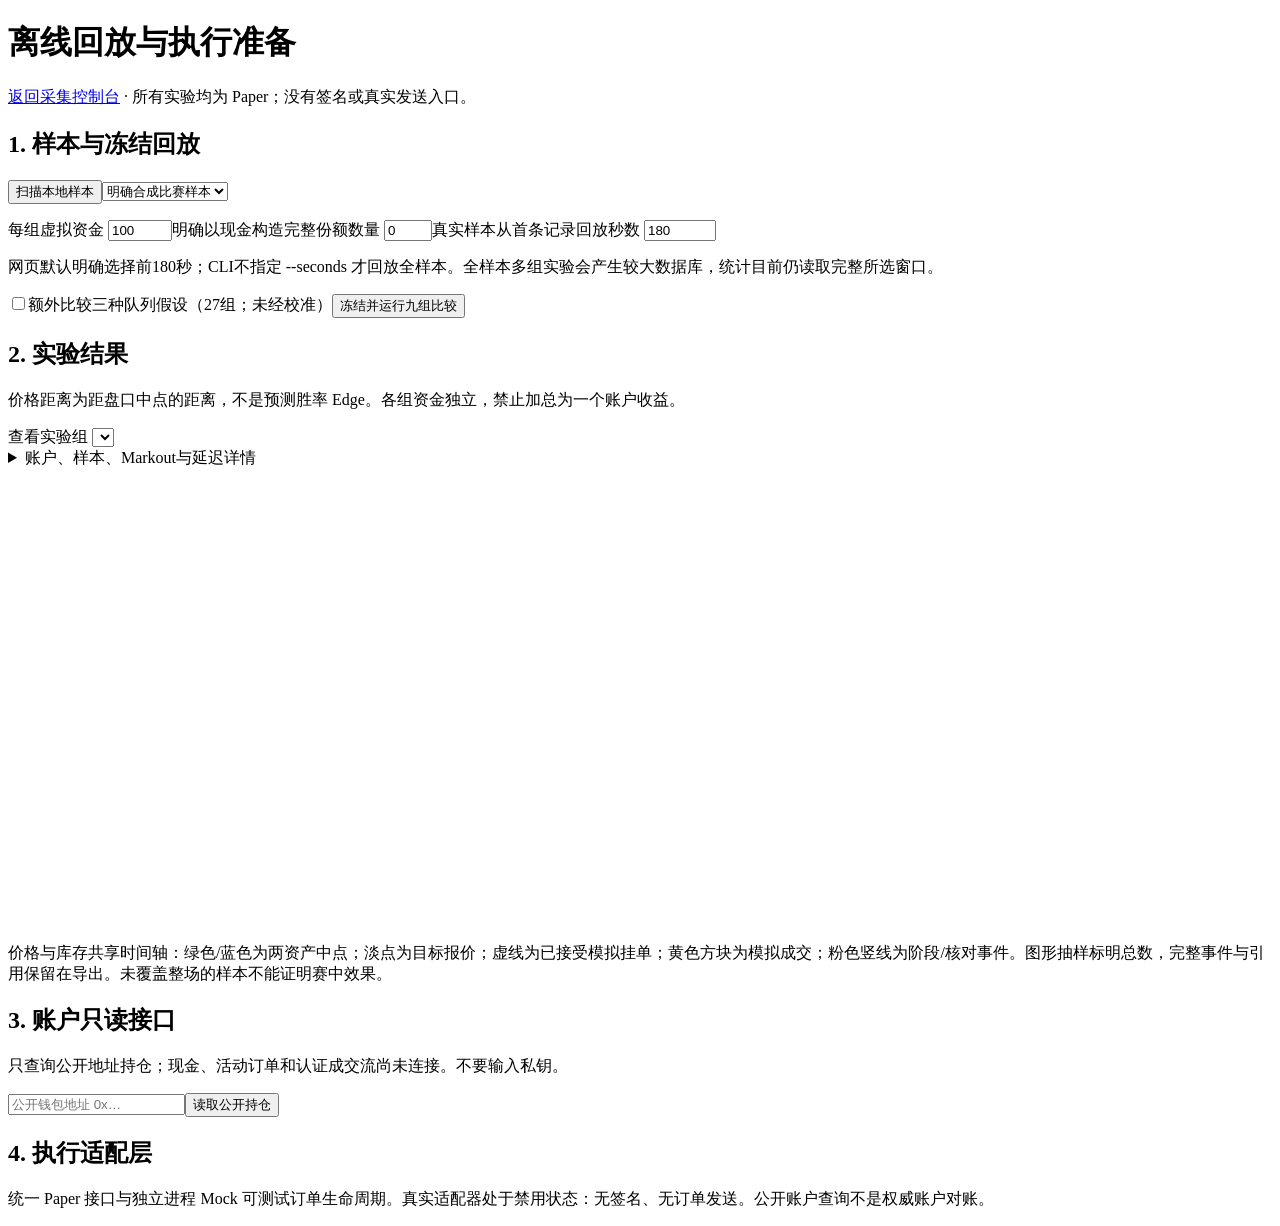
==== nba_recorder/console/static/offline.html @ 4af71965 "Add offline replay experiments review and isolated Paper execution preparation" ====
<!doctype html><html lang="zh-CN"><head><meta charset="utf-8"><meta name="viewport" content="width=device-width,initial-scale=1"><link rel="stylesheet" href="/style.css"><link rel="stylesheet" href="/offline.css"><title>离线研究与执行准备</title></head><body><main>
<h1>离线回放与执行准备</h1><p><a href="/">返回采集控制台</a> · 所有实验均为 Paper；没有签名或真实发送入口。</p>
<section><h2>1. 样本与冻结回放</h2><button id="refresh">扫描本地样本</button><select id="sample"><option value="synthetic">明确合成比赛样本</option></select><p id="sample-info"></p>
<label>每组虚拟资金 <input id="budget" type="number" value="100" min="1" max="1000"></label><label>明确以现金构造完整份额数量 <input id="split" type="number" value="0" min="0" max="15"></label><label>真实样本从首条记录回放秒数 <input id="seconds" type="number" value="180" min="1" max="28800"></label><p>网页默认明确选择前180秒；CLI不指定 --seconds 才回放全样本。全样本多组实验会产生较大数据库，统计目前仍读取完整所选窗口。</p>
<label><input id="sensitivity" type="checkbox">额外比较三种队列假设（27组；未经校准）</label><button id="run">冻结并运行九组比较</button><p id="status"></p></section>
<section><h2>2. 实验结果</h2><p>价格距离为距盘口中点的距离，不是预测胜率 Edge。各组资金独立，禁止加总为一个账户收益。</p><div id="results"></div><label>查看实验组 <select id="lane"></select></label><div id="exports"></div><details><summary>账户、样本、Markout与延迟详情</summary><pre id="details"></pre></details><canvas id="offline-chart" width="1000" height="300"></canvas><canvas id="inventory-chart" width="1000" height="150"></canvas><p>价格与库存共享时间轴：绿色/蓝色为两资产中点；淡点为目标报价；虚线为已接受模拟挂单；黄色方块为模拟成交；粉色竖线为阶段/核对事件。图形抽样标明总数，完整事件与引用保留在导出。未覆盖整场的样本不能证明赛中效果。</p></section>
<section><h2>3. 账户只读接口</h2><p>只查询公开地址持仓；现金、活动订单和认证成交流尚未连接。不要输入私钥。</p><input id="wallet" placeholder="公开钱包地址 0x…"><button id="account">读取公开持仓</button><pre id="account-view"></pre></section>
<section><h2>4. 执行适配层</h2><p>统一 Paper 接口与独立进程 Mock 可测试订单生命周期。真实适配器处于禁用状态：无签名、无订单发送。公开账户查询不是权威账户对账。</p></section>
</main><script src="/offline.js"></script></body></html>
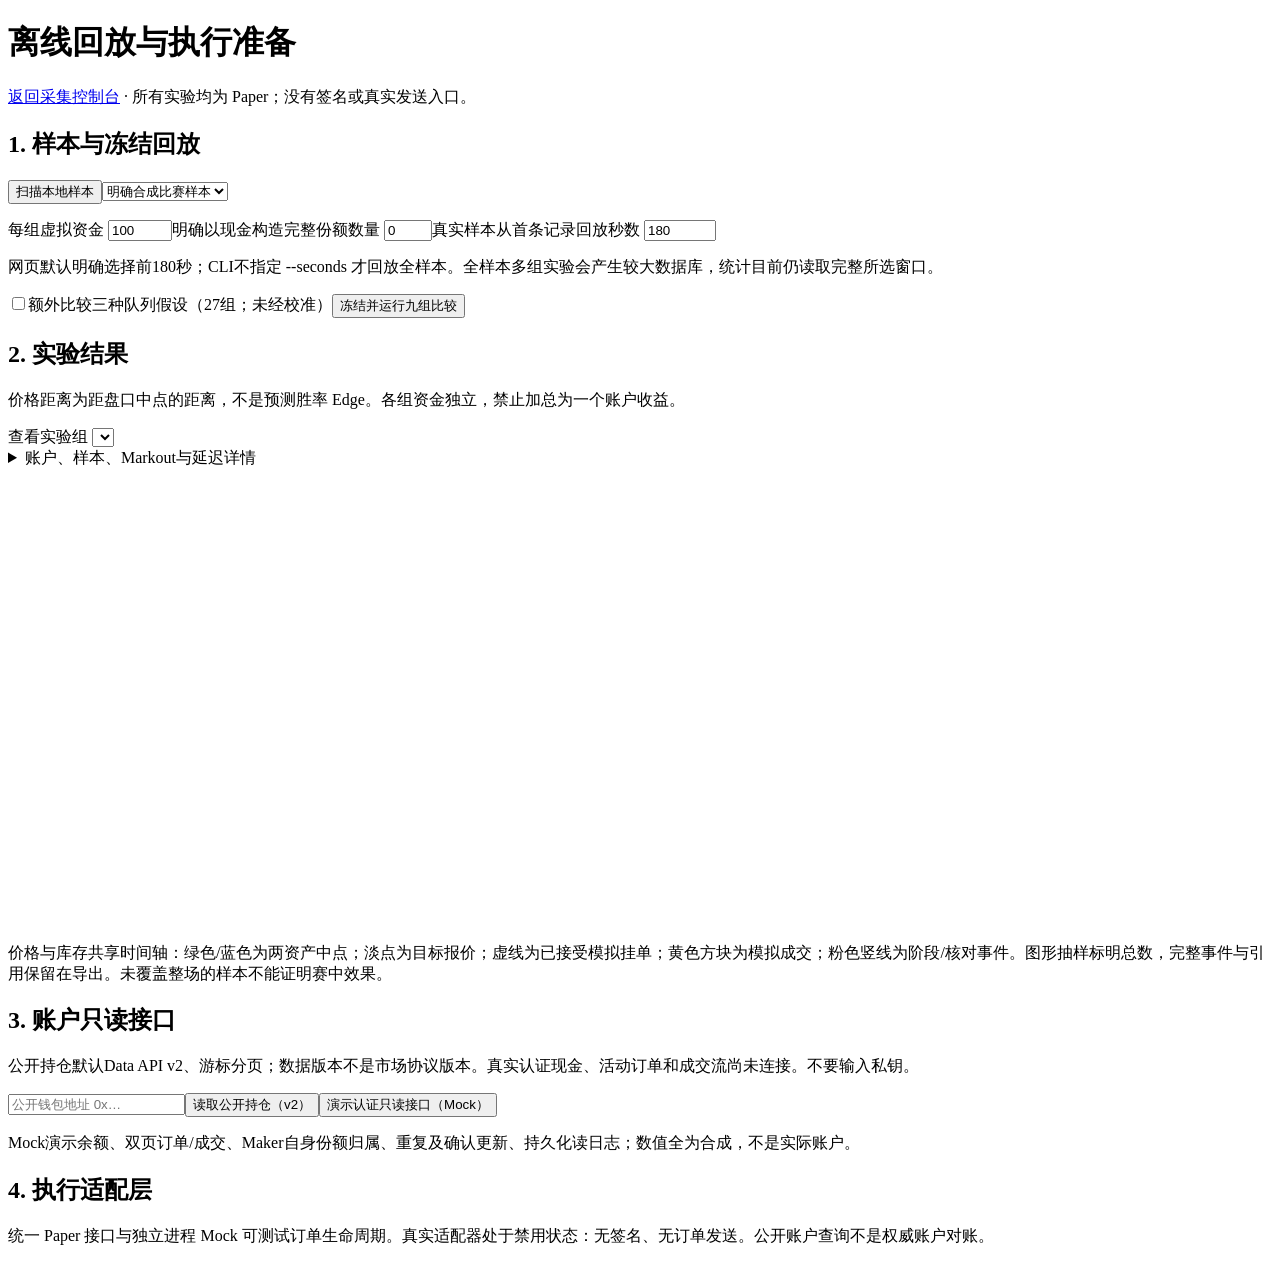
==== commit 17b38ad0: "Complete offline scale validation and read-only execution contracts" ====
--- a/nba_recorder/console/static/offline.html
+++ b/nba_recorder/console/static/offline.html
@@ -4,6 +4,6 @@
 <label>每组虚拟资金 <input id="budget" type="number" value="100" min="1" max="1000"></label><label>明确以现金构造完整份额数量 <input id="split" type="number" value="0" min="0" max="15"></label><label>真实样本从首条记录回放秒数 <input id="seconds" type="number" value="180" min="1" max="28800"></label><p>网页默认明确选择前180秒；CLI不指定 --seconds 才回放全样本。全样本多组实验会产生较大数据库，统计目前仍读取完整所选窗口。</p>
 <label><input id="sensitivity" type="checkbox">额外比较三种队列假设（27组；未经校准）</label><button id="run">冻结并运行九组比较</button><p id="status"></p></section>
 <section><h2>2. 实验结果</h2><p>价格距离为距盘口中点的距离，不是预测胜率 Edge。各组资金独立，禁止加总为一个账户收益。</p><div id="results"></div><label>查看实验组 <select id="lane"></select></label><div id="exports"></div><details><summary>账户、样本、Markout与延迟详情</summary><pre id="details"></pre></details><canvas id="offline-chart" width="1000" height="300"></canvas><canvas id="inventory-chart" width="1000" height="150"></canvas><p>价格与库存共享时间轴：绿色/蓝色为两资产中点；淡点为目标报价；虚线为已接受模拟挂单；黄色方块为模拟成交；粉色竖线为阶段/核对事件。图形抽样标明总数，完整事件与引用保留在导出。未覆盖整场的样本不能证明赛中效果。</p></section>
-<section><h2>3. 账户只读接口</h2><p>只查询公开地址持仓；现金、活动订单和认证成交流尚未连接。不要输入私钥。</p><input id="wallet" placeholder="公开钱包地址 0x…"><button id="account">读取公开持仓</button><pre id="account-view"></pre></section>
+<section><h2>3. 账户只读接口</h2><p>公开持仓默认Data API v2、游标分页；数据版本不是市场协议版本。真实认证现金、活动订单和成交流尚未连接。不要输入私钥。</p><input id="wallet" placeholder="公开钱包地址 0x…"><button id="account">读取公开持仓（v2）</button><button id="account-mock">演示认证只读接口（Mock）</button><p>Mock演示余额、双页订单/成交、Maker自身份额归属、重复及确认更新、持久化读日志；数值全为合成，不是实际账户。</p><pre id="account-view"></pre></section>
 <section><h2>4. 执行适配层</h2><p>统一 Paper 接口与独立进程 Mock 可测试订单生命周期。真实适配器处于禁用状态：无签名、无订单发送。公开账户查询不是权威账户对账。</p></section>
 </main><script src="/offline.js"></script></body></html>
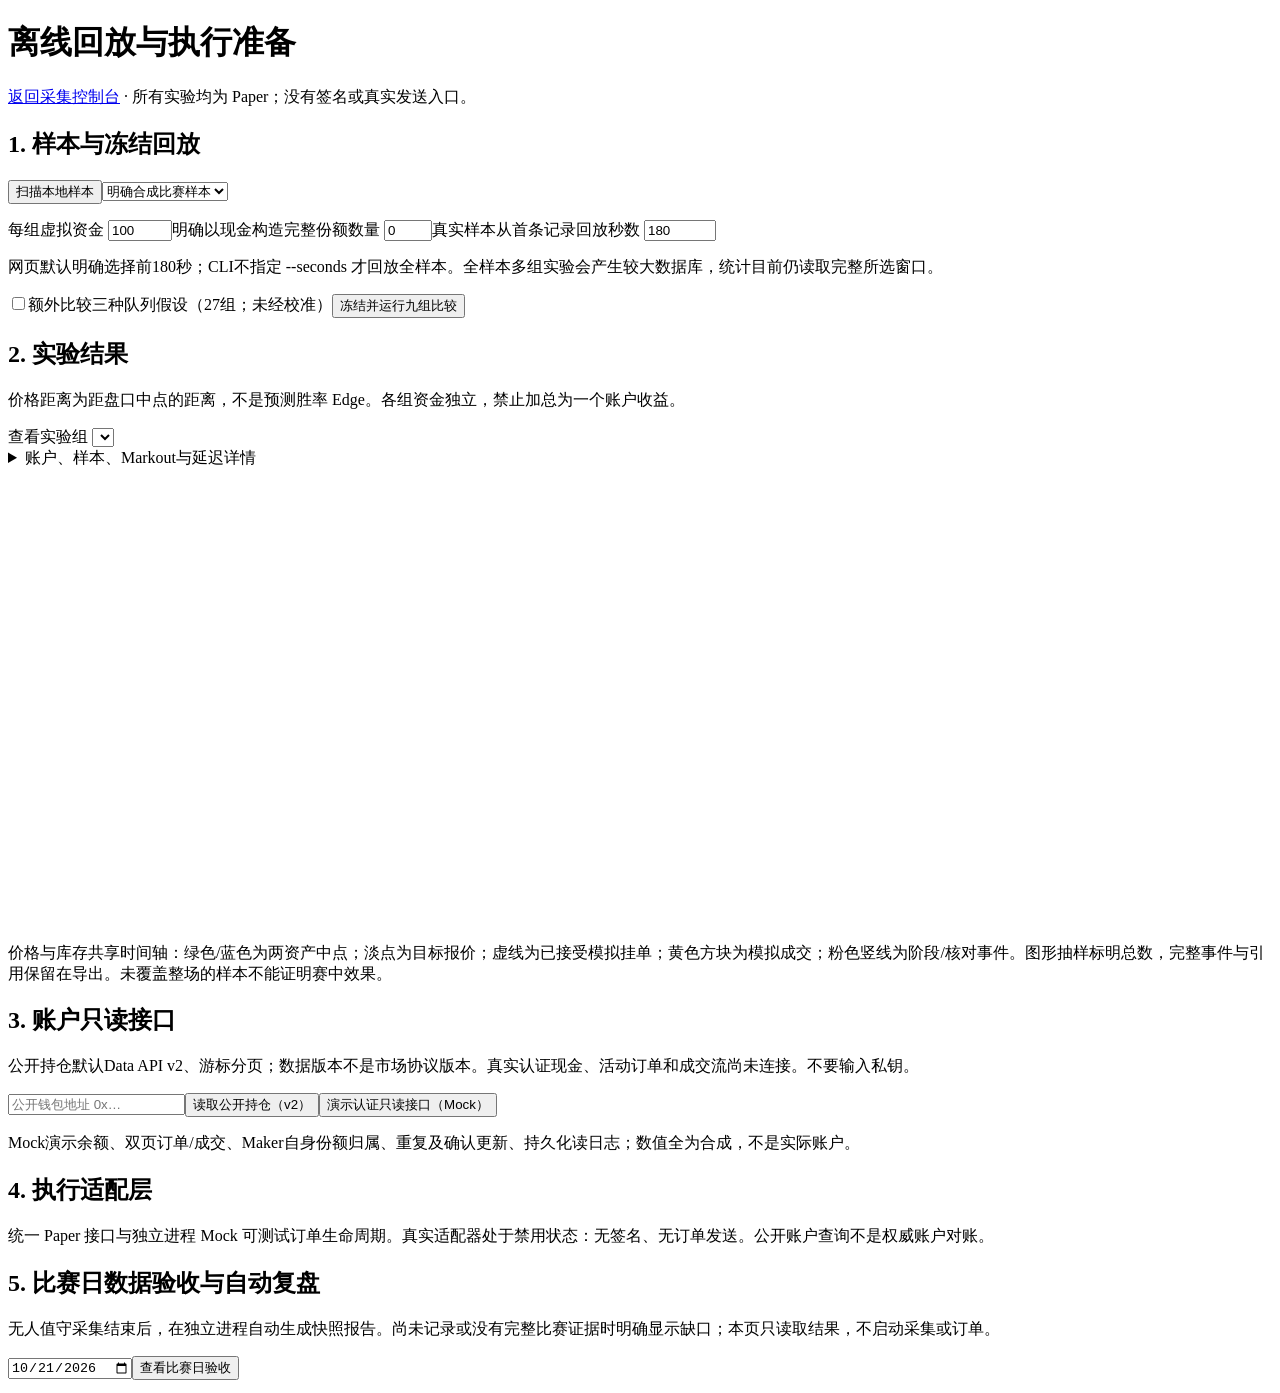
==== commit 36a3af6f: "Add immutable post-capture audits and automatic daily paper reviews" ====
--- a/nba_recorder/console/static/offline.html
+++ b/nba_recorder/console/static/offline.html
@@ -6,4 +6,5 @@
 <section><h2>2. 实验结果</h2><p>价格距离为距盘口中点的距离，不是预测胜率 Edge。各组资金独立，禁止加总为一个账户收益。</p><div id="results"></div><label>查看实验组 <select id="lane"></select></label><div id="exports"></div><details><summary>账户、样本、Markout与延迟详情</summary><pre id="details"></pre></details><canvas id="offline-chart" width="1000" height="300"></canvas><canvas id="inventory-chart" width="1000" height="150"></canvas><p>价格与库存共享时间轴：绿色/蓝色为两资产中点；淡点为目标报价；虚线为已接受模拟挂单；黄色方块为模拟成交；粉色竖线为阶段/核对事件。图形抽样标明总数，完整事件与引用保留在导出。未覆盖整场的样本不能证明赛中效果。</p></section>
 <section><h2>3. 账户只读接口</h2><p>公开持仓默认Data API v2、游标分页；数据版本不是市场协议版本。真实认证现金、活动订单和成交流尚未连接。不要输入私钥。</p><input id="wallet" placeholder="公开钱包地址 0x…"><button id="account">读取公开持仓（v2）</button><button id="account-mock">演示认证只读接口（Mock）</button><p>Mock演示余额、双页订单/成交、Maker自身份额归属、重复及确认更新、持久化读日志；数值全为合成，不是实际账户。</p><pre id="account-view"></pre></section>
 <section><h2>4. 执行适配层</h2><p>统一 Paper 接口与独立进程 Mock 可测试订单生命周期。真实适配器处于禁用状态：无签名、无订单发送。公开账户查询不是权威账户对账。</p></section>
+<section><h2>5. 比赛日数据验收与自动复盘</h2><p>无人值守采集结束后，在独立进程自动生成快照报告。尚未记录或没有完整比赛证据时明确显示缺口；本页只读取结果，不启动采集或订单。</p><input id="review-date" type="date" value="2026-10-21"><button id="review-day">查看比赛日验收</button><div id="review-links"></div><pre id="review-result"></pre></section>
 </main><script src="/offline.js"></script></body></html>
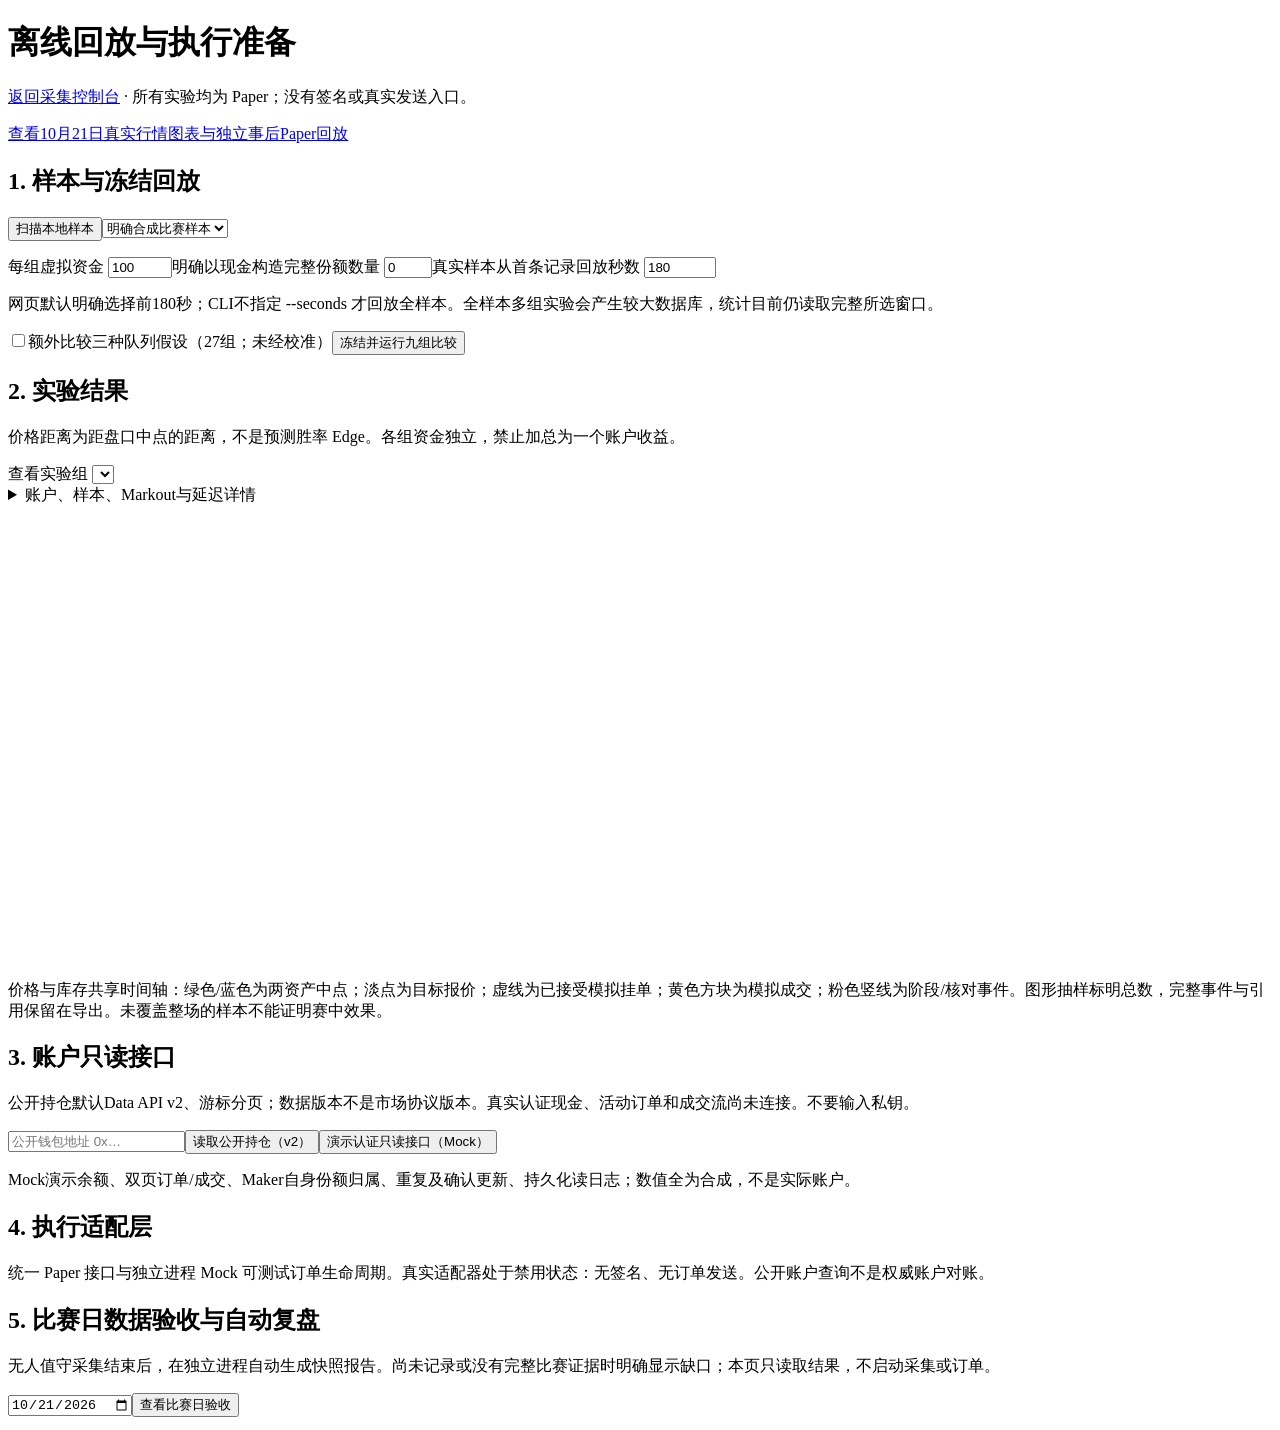
==== commit f0f0f253: "Add verified research storage workflow and shared offline inputs" ====
--- a/nba_recorder/console/static/offline.html
+++ b/nba_recorder/console/static/offline.html
@@ -1,6 +1,6 @@
 <!doctype html><html lang="zh-CN"><head><meta charset="utf-8"><meta name="viewport" content="width=device-width,initial-scale=1"><link rel="stylesheet" href="/style.css"><link rel="stylesheet" href="/offline.css"><title>离线研究与执行准备</title></head><body><main>
 <h1>离线回放与执行准备</h1><p><a href="/">返回采集控制台</a> · 所有实验均为 Paper；没有签名或真实发送入口。</p>
-<section><h2>1. 样本与冻结回放</h2><button id="refresh">扫描本地样本</button><select id="sample"><option value="synthetic">明确合成比赛样本</option></select><p id="sample-info"></p>
+<p><a href="/day-study/2026-10-21/">查看10月21日真实行情图表与独立事后Paper回放</a></p><section><h2>1. 样本与冻结回放</h2><button id="refresh">扫描本地样本</button><select id="sample"><option value="synthetic">明确合成比赛样本</option></select><p id="sample-info"></p>
 <label>每组虚拟资金 <input id="budget" type="number" value="100" min="1" max="1000"></label><label>明确以现金构造完整份额数量 <input id="split" type="number" value="0" min="0" max="15"></label><label>真实样本从首条记录回放秒数 <input id="seconds" type="number" value="180" min="1" max="28800"></label><p>网页默认明确选择前180秒；CLI不指定 --seconds 才回放全样本。全样本多组实验会产生较大数据库，统计目前仍读取完整所选窗口。</p>
 <label><input id="sensitivity" type="checkbox">额外比较三种队列假设（27组；未经校准）</label><button id="run">冻结并运行九组比较</button><p id="status"></p></section>
 <section><h2>2. 实验结果</h2><p>价格距离为距盘口中点的距离，不是预测胜率 Edge。各组资金独立，禁止加总为一个账户收益。</p><div id="results"></div><label>查看实验组 <select id="lane"></select></label><div id="exports"></div><details><summary>账户、样本、Markout与延迟详情</summary><pre id="details"></pre></details><canvas id="offline-chart" width="1000" height="300"></canvas><canvas id="inventory-chart" width="1000" height="150"></canvas><p>价格与库存共享时间轴：绿色/蓝色为两资产中点；淡点为目标报价；虚线为已接受模拟挂单；黄色方块为模拟成交；粉色竖线为阶段/核对事件。图形抽样标明总数，完整事件与引用保留在导出。未覆盖整场的样本不能证明赛中效果。</p></section>
